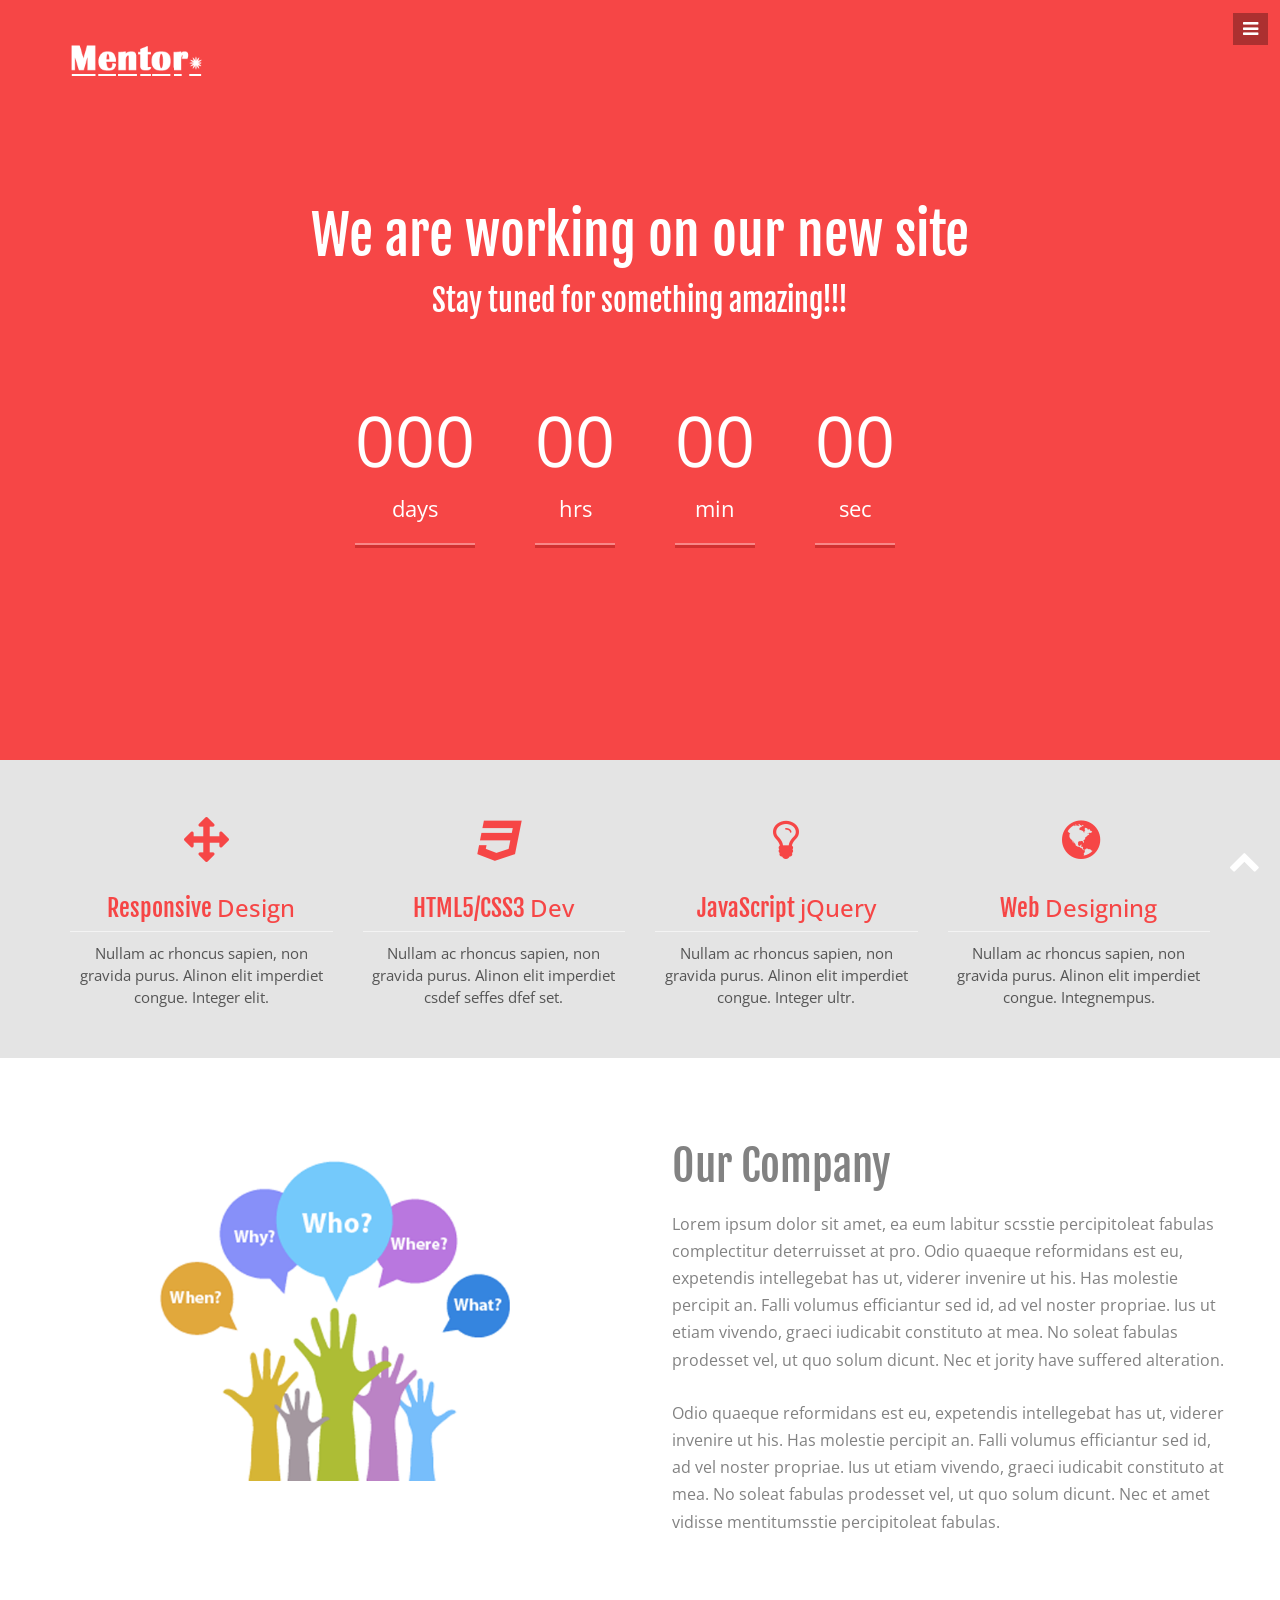
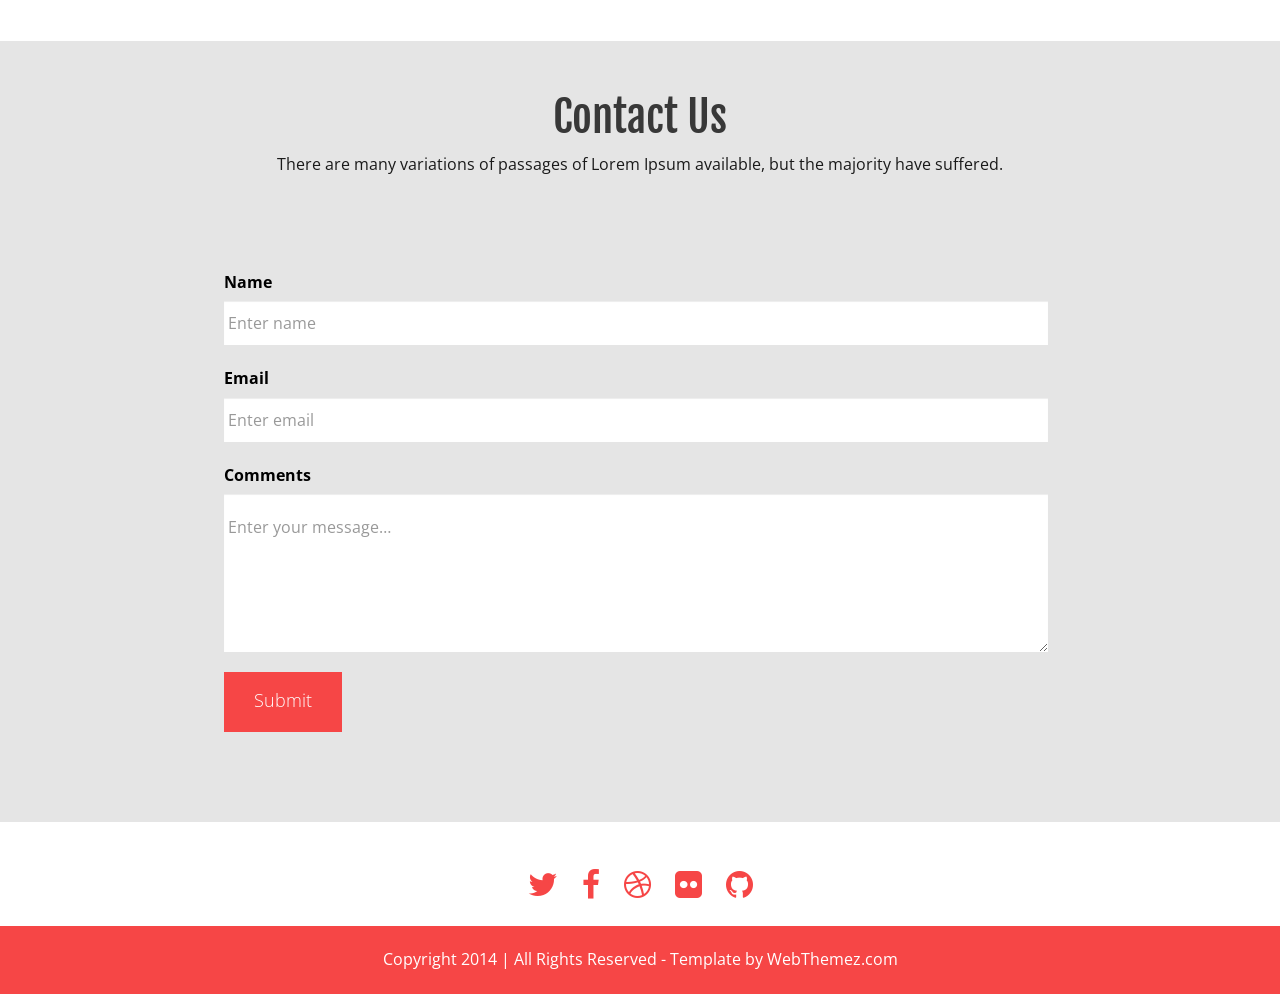
==== index.html @ 985df7c2 "new template" ====
<!--
Author URI: http://webthemez.com/
Donate to remove backlink form the site
-->
<!doctype html>
<!--[if IE 7 ]>    <html lang="en-gb" class="isie ie7 oldie no-js"> <![endif]-->
<!--[if IE 8 ]>    <html lang="en-gb" class="isie ie8 oldie no-js"> <![endif]-->
<!--[if IE 9 ]>    <html lang="en-gb" class="isie ie9 no-js"> <![endif]-->
<!--[if (gt IE 9)|!(IE)]><!-->
<html lang="en-gb" class="no-js">
<!--<![endif]-->
<head>
<meta charset="utf-8">
<meta name="viewport" content="width=device-width, initial-scale=1, maximum-scale=1">
<!--[if lt IE 9]>
    <meta http-equiv="X-UA-Compatible" content="IE=edge,chrome=1">
    <![endif]-->
<title>On Looker Umarell</title>
<meta name="description" content="">
<meta name="author" content="WebThemez">
<!--[if lt IE 9]>
        <script src="http://html5shim.googlecode.com/svn/trunk/html5.js"></script>
    <![endif]-->
<!--[if lte IE 8]>
		<script type="text/javascript" src="http://explorercanvas.googlecode.com/svn/trunk/excanvas.js"></script>
	<![endif]-->
<link rel="stylesheet" href="css/bootstrap.min.css" />
<link href="css/animate.css" rel="stylesheet" media="screen">
<link rel="stylesheet" href="css/styles.css" />
<link href="font/css/font-awesome.min.css" rel="stylesheet">
</head>

<body>
<nav id="mainNav">
  <div id="menuToggle"><i class="fa fa-bars"></i></div>
  <ul class="menuLinks">
    <li class="active" id="firstLink"><a href="#home" class="scroll-link">Home</a></li>
    <li><a href="#services" class="scroll-link">Services</a></li>
    <li><a href="#aboutUs" class="scroll-link">About Us</a></li>
    <li><a href="#contactUs" class="scroll-link">Contact Us</a></li>
  </ul>
</nav>
<!--/.header-->
<div id="#top"></div>
<section id="home">
  <div class="banner-container">
    <div class="container">
      <div class="row">
        <div class="logo"> <img src="images/logo.png" alr='logo'/> </div>
      </div>
      <div class="heading text-center">
        <h2>We are working on our new site</h2>
        <strong>Stay tuned for something amazing!!!</strong> </div>
      <div class="countdown styled"></div>
    </div>
  </div>
</section>
<section id="services" class="page-section colord">
  <div class="container">
    <div class="row">
      <!-- item -->
      <div class="col-md-3 text-center"> <i class="fa fa-arrows fa-2x circle"></i>
        <h3>Responsive <span class="id-color">Design</span></h3>
        <p>Nullam ac rhoncus sapien, non gravida purus. Alinon elit imperdiet congue. Integer elit.</p>
      </div>
      <!-- end: -->

      <!-- item -->
      <div class="col-md-3 text-center"> <i class="fa fa-css3 fa-2x circle"></i>
        <h3>HTML5/CSS3 <span class="id-color">Dev</span></h3>
        <p>Nullam ac rhoncus sapien, non gravida purus. Alinon elit imperdiet csdef seffes dfef set.</p>
      </div>
      <!-- end: -->

      <!-- item -->
      <div class="col-md-3 text-center"> <i class="fa fa-lightbulb-o fa-2x circle"></i>
        <h3>JavaScript <span class="id-color">jQuery</span></h3>
        <p>Nullam ac rhoncus sapien, non gravida purus. Alinon elit imperdiet congue. Integer ultr.</p>
      </div>
      <!-- end: -->

      <!-- item -->
      <div class="col-md-3 text-center"> <i class="fa fa-globe fa-2x circle"></i>
        <h3>Web <span class="id-color">Designing</span></h3>
        <p>Nullam ac rhoncus sapien, non gravida purus. Alinon elit imperdiet congue. Integnempus.</p>
      </div>
      <!-- end:-->
    </div>
  </div>
  <!--/.container-->
</section>
<section id="aboutUs">
  <div class="container">
    <div class="row feature design">
      <div class="six columns right">
        <h2>Our Company</h2>
        <p>Lorem ipsum dolor sit amet, ea eum labitur scsstie percipitoleat fabulas complectitur deterruisset at pro. Odio quaeque reformidans est eu, expetendis intellegebat has ut, viderer invenire ut his. Has molestie percipit an. Falli volumus efficiantur sed id, ad vel noster propriae. Ius ut etiam vivendo, graeci iudicabit constituto at mea. No soleat fabulas prodesset vel, ut quo solum dicunt.
          Nec et jority have suffered alteration. </p>
        <p>Odio quaeque reformidans est eu, expetendis intellegebat has ut, viderer invenire ut his. Has molestie percipit an. Falli volumus efficiantur sed id, ad vel noster propriae. Ius ut etiam vivendo, graeci iudicabit constituto at mea. No soleat fabulas prodesset vel, ut quo solum dicunt.
          Nec et amet vidisse mentitumsstie percipitoleat fabulas. </p>
      </div>
      <div class="six columns feature-media left"> <img src="images/picture-136.png" alt=""> </div>
    </div>
  </div>
</section>
<section id="contactUs" class="contact-parlex">
  <div class="parlex-back">
    <div class="container">
      <div class="row">
        <div class="heading text-center">
          <!-- Heading -->
          <h2>Contact Us</h2>
          <p>There are many variations of passages of Lorem Ipsum available, but the majority have suffered.</p>
        </div>
      </div>
      <div class="row mrgn30">
        <form method="post" action="" id="contactfrm" role="form">
          <div class="col-sm-12">
            <div class="form-group">
              <label for="name">Name</label>
              <input type="text" class="form-control" name="name" id="name" placeholder="Enter name" title="Please enter your name (at least 2 characters)">
            </div>
            <div class="form-group">
              <label for="email">Email</label>
              <input type="email" class="form-control" name="email" id="email" placeholder="Enter email" title="Please enter a valid email address">
            </div>
            <div class="form-group">
              <label for="comments">Comments</label>
              <textarea name="comment" class="form-control" id="comments" cols="3" rows="5" placeholder="Enter your message…" title="Please enter your message (at least 10 characters)"></textarea>
              <button name="submit" type="submit" class="btn btn-lg btn-primary" id="submit">Submit</button>
            </div>
            <div class="result"></div>
          </div>
        </form>
      </div>
    </div>
    <!--/.container-->
  </div>
</section>
<footer>
  <div class="container">
    <div class="social text-center"> <a href="#"><i class="fa fa-twitter"></i></a> <a href="#"><i class="fa fa-facebook"></i></a> <a href="#"><i class="fa fa-dribbble"></i></a> <a href="#"><i class="fa fa-flickr"></i></a> <a href="#"><i class="fa fa-github"></i></a> </div>
    <div class="clear"></div>
    <!--CLEAR FLOATS-->
  </div>
</footer>
<!--/.page-section-->
<section class="copyright">
  <div class="container">
    <div class="row">
      <div class="col-sm-12 text-center"> Copyright 2014 | All Rights Reserved - Template by <a href="http://webThemez.com">WebThemez.com</a> </div>
    </div>
    <!-- / .row -->
  </div>
</section>
<a href="#top" class="topHome"><i class="fa fa-chevron-up fa-2x"></i></a>

<!--[if lte IE 8]><script src="//ajax.googleapis.com/ajax/libs/jquery/1.11.0/jquery.min.js"></script><![endif]-->
<script src="js/modernizr-latest.js"></script>
<script src="js/jquery-1.8.2.min.js" type="text/javascript"></script>
<script src="js/bootstrap.min.js" type="text/javascript"></script>
<script src="js/jquery.nav.js" type="text/javascript"></script>
<script src="js/waypoints.js"></script>
<script src="js/Backstretch.js" type="text/javascript"></script>
<script src="js/custom.js" type="text/javascript"></script>
<script type="text/javascript" src="js/jquery.countdown.js"></script>
</body>
</html>
---- css/styles.css ----
/* 
Author URI: http://webthemez.com/ 
Donate to remove backlink form the template.
*/

@import url(http://fonts.googleapis.com/css?family=Open+Sans:400,700,600);
@import url(http://fonts.googleapis.com/css?family=Fjalla+One);
* {
	margin: 0;
	padding: 0;
	font-family: 'Open Sans', sans-serif;
}
body {
	height: 100%;
	font-family: 'Open Sans', sans-serif;
	font-size: 16px;
	line-height: 1.7;
	color: #666666;
	-webkit-font-smoothing: antialiased;
	-webkit-text-size-adjust: 100%;
	background: #fff;
	transition: all 0.3s linear;
	-webkit-transition: all 0.3s linear;
	-moz-transition: all 0.3s linear;
	-o-transition: all 0.3s linear;
}
::selection {
	color: #fff;
	background: #F64646;
}

::-moz-selection {
 color: #fff;
 background: #FFD500;
}
p {
	color: #858585;
	margin: 0 0 1em !important;
}
h1, h2, h3, h4, h5, h6, #home .heading strong {
	font-family: 'Fjalla One', sans-serif;
}
.fitImage {
	max-width: 100%;
	vertical-align: middle;
	display: inline-block;
}
.animated {
	/* -webkit-animation-duration: 1s; */
	animation-duration: 1s;
	-webkit-animation-delay: 0s;
	animation-delay: 0s;
}
.mcbook {
	opacity: 0;
}
.show {
	opacity: 1;
}
.pDark p {
	color: #6D6D6D;
}
.pDark h3 {
	color: #BEBEBE;
}
.btn {
	background: #FFD500;
}
.btn:hover {
	background: #145AC4;
}
.btn, .form-control, .team-socials i {
	border-radius: 5px !important;
}
.form-group {
	margin: 0 auto;
	margin-bottom: 15px;
	width: 75%;
}
.form-control {
	border: none;
	padding: 22px 4px;
	outline: none;
	color: #5A5A5A;
	margin: 0;
	width: 210px;
	max-width: 100%;
	display: block;
	margin-bottom: 20px;
	background: rgba(255, 255, 255, 1);
	font-size: inherit;
	border-radius: 0px !important;
	width: 99%;
}
.button-outline {
	-webkit-font-smoothing: antialiased;
	display: inline-block;
	vertical-align: middle;
	zoom: 1;
	color: #fff;
	padding: 10px 25px;
	border: 2px solid #fff;
	border-radius: 0px;
	font-size: 16px;
	font-weight: 400;
	background: rgba(255,255,255,0.15);
}
.button-outline:hover {
	color: #fff;
	background: rgba(255,255,255,0.35);
}
a {
	color: #FFFFFF;
	text-decoration: none;
	text-shadow: none;
	-webkit-transition: all 0.2s linear;
	-moz-transition: all 0.2s linear;
	-ms-transition: all 0.2s linear;
	-o-transition: all 0.2s linear;
	transition: all 0.2s linear;
}
a:hover {
	color: #000;
	text-decoration: none;
}
.btn {
	border: 0px;
	border-radius: 0px;
}
.btn-primary {
	background: #fff;
	border: 1px solid #fff !important;
	color: #414141 !important;
}
.btn-secondary {
	background: transparent;
	border: 1px solid #fff !important;
	color: #fff;
}
.btn-primary:hover {
	background: #fff;
}
.btn-secondary:hover {
	background: transparent;
	color: #fff;
}
.btn {
	color: #fff;
	font-size: 18px;
	min-height: 50px;
	border-radius: 40px;
	text-decoration: none;
	display: inline-block;
	line-height: 24px;
	padding: 16px 30px 20px;
	z-index: 1;
	position: relative;
	border: none;
	margin-bottom: 15px;
}
.form-control {
	border-radius: 0px;
}
.mrgn30 {
	margin: 30px 0;
}
.copyright {
	color: #FFFFFF;
	background: #F64646;
	padding: 20px 0;
}
#top {
	position: relative;
}
.topHome {
	position: fixed;
	bottom: 20px;
	right: 20px;
	z-index: 5;
}
.topHome:hover {
	color: #F89F9F;
}
h2, .h2 {
	font-size: 43px;
}
#Header {
	margin-bottom: 52px;
	position: relative;
	width: 100%;
	height: 119px;
	line-height: 118px;
	z-index: 1;
	padding-top: 30px
}
.logo {
	width: auto;
	margin: 0 auto;
	padding: 16px;
	height: 125px;
	width: 165px;
}
.wrapper {
	margin: 0 auto;
	position: relative;
	width: 100%;
	z-index: 1;
}
#socialIcons {
	display: block;
}
#socialIcons ul {
	margin: 0px;
	padding: 0px;
	text-align: center;
}
#socialIcons ul li {
	margin-right: 5px;
	height: 35px;
	line-height: 40px;
	list-style-type: none;
	display: inline-block;
	background: rgba(224, 224, 224, 1);
	border-radius: 47px;
	padding: 5px;
}
#socialIcons ul li a {
	width: 34px;
	height: 34px;
	display: inline-block;
}
.twitterIcon, .facebookIcon, .linkedInIcon, .pintrestIcon {
	background: url('../images/social-icons.png') -74px 0px;
}
.facebookIcon {
	background-position: 10px 0px;
}
.linkedInIcon {
	background-position: -245px 0px;
}
.pintrestIcon {
	background-position: -331px 0px;
}
.tempBy {
	display: block;
	text-align: center;
	margin-top: 40px;
	color: #8A8A8A;
}
#Content h2 {
	margin: 0px;
	padding: 0px;
	text-align: center;
	font-size: 42px;
	font-weight: 300;
	color: #fff;
}
#WindowSlide {
	margin: 0 auto;
	position: relative;
	width: 634px;
	height: 170px;
	display: block;
	overflow: hidden;
}
#Mail {
	position: absolute;
	width: 634px;
	top: 0px;
	left: 0px;
}
#Content h3 {
	text-align: center;
	font-size: 24px;
	font-weight: normal;
	display: block;
	clear: both;
}
#subscribe p {
	text-align: center;
}
#subscribe input {
	background: rgba(255, 255, 255, 0.52);
	color: #7a7a7a;
	font: bold 19px;
	vertical-align: middle;
	width: 293px;
	border: 1px solid #000;
	padding: 10px;
}
#subscribe input[type="button"] {
	background: rgba(255, 255, 255, 1);
	width: auto;
	padding: 10px 25px;
	cursor: pointer;
	margin-left: -5px;
	font-weight: bold;
	font-size: 13px;
	color: #000;
}
.callback, .simple {
	font-size: 20px;
	background: #27ae60;
	padding: 0.5em 0.7em;
	color: #ecf0f1;
	margin-bottom: 50px;
	-webkit-transition: background 0.5s ease-out;
	transition: background 0.5s ease-out;
}
.callback {
	cursor: pointer;
}
.ended {
	background: #c0392b;
}
.countdown {
	text-align: center;
	margin-top: 30px;
}
.styled {
	margin-bottom: 60px;
}
.styled div {
	display: inline-block;
	margin-left: 10px;
	font-size: 70px;
	font-weight: normal;
	text-align: center;
	/* margin: 0 25px; */
	height: 100px;
	text-shadow: none;
	vertical-align: middle;
	color: #FFFFFF;
	margin: 10px 30px;
	height: auto;
	border-bottom: 2px rgba(255, 255, 255, 0.35) solid;
	padding-bottom: 15px;
	box-shadow: 0px 3px #D23030;
}
#overlay { 
	position: fixed;
	top: 0px;
	width: 100%;
	bottom: 0px;
	opacity: 0.8;
}
/* IE7 inline-block hack */
*+html .styled div {
	display: inline;
	zoom: 1;
}
.styled div:first-child {
	margin-left: 0;
}
.styled div span {
	display: block;
	font-size: 22px;
	margin-top: -10px;
	font-weight: normal;
	text-align: center;
}
.banner-container {
	background: #f64646;
	/* background-image: url('../images/dots.png'); */
	background-repeat: repeat;
	height: 760px;
}
/* wtMenu
----------------------------------------------*/
#mainNav {
	position: fixed;
	right: -200px;
	width: 200px;
	height: 100%;
	top: 0;
	z-index: 10;
	text-align: left;
}
#menuToggle {
	position: absolute;
	left: -47px;
	z-index: 999;
	background: rgba(0, 0, 0, 0.30);
	top: 13px;
	cursor: pointer;
}
#menuToggle .fa {
	font-size: 18px;
	margin: 7px 10px;
	color: #fff;
}
#menuToggle:hover .fa {
	color: #888;
}
.menuLinks {
	position: absolute;
	top: 0;
	right: 0px;
	background: rgba(81, 73, 73, 1);
	width: 200px;
	height: 100%;
	z-index: 999;
	padding: 10px 0 0 0
}
.menuLinks li {
	list-style: none;
}
.menuLinks li a {
	margin-left: 20px;
	color: rgb(246, 70, 70);
	display: block;
	font-size: 12px;
	font-weight: 700;
	line-height: 38px;
	text-transform: uppercase;
}
.menuLinks li a:hover {
	color: #FFF;
}
/*home*/

#home .heading h2 {
	color: #fff;
	font-size: 54px !important;
	margin-top: 70px;
}
#home .heading strong {
	color: #fff;
	font-size: 30px;
	font-weight: normal;
}
/* Header 
----------------------------------------------*/
#section-top {
	background: #4E4E4E;
}
#section-top ul {
	margin: 0;
	padding: 0;
	list-style: none;
	float: right;
}
#section-top ul li {
	display: inline-block;
}
#section-top ul li a {
	border-radius: 2px;
	display: inline-block;
	height: 35px;
	line-height: 35px;
	width: 35px;
	text-align: center;
}
#section-top .region-top-first {
	float: right;
}
.header {
	position: fixed;
	width: 100%;
	background: rgba(27, 27, 27, 0.31);
	z-index: 50;
	border-radius: 0;
	top: 0px;
	border-bottom: 1px solid rgba(214, 214, 214, 0.26);
}
.addBg {
	background: rgba(5, 5, 5, 0.94);
	transition: all 0.3s linear;
	-webkit-transition: all 0.3s linear;
	-moz-transition: all 0.3s linear;
	-o-transition: all 0.3s linear;
}
.navbar-inverse {
	background: transparent;
}
.navbar-inverse .navbar-toggle {
	background-color: #FFD500;
}
.navbar-inverse .navbar-toggle .icon-bar {
/*background-color: #FFD500;*/
;
}
.navbar-inverse .navbar-toggle:hover, .navbar-inverse .navbar-toggle:focus {
	background: #FFD500;
}
.navbar-inverse .navbar-nav > li > a:hover, .navbar-inverse .navbar-nav > li > a:focus {
	color: #fff;
}
.navbar-inverse .navbar-toggle:hover .icon-bar {
	background: #fff;
}
.navbar-toggle {
}
.hero-text {
	color: #676e73;
	width: 83%;
	text-align: center;
	margin: 7% auto 24px auto;
	font-family: 'Oswald', sans-serif;
}
.hero-text p {
	font-family: 'Oswald', sans-serif;
	padding: 0;
	margin: 12px 8% 0;
	text-shadow: 0px 1px 2px rgba(0, 0, 0, .2);
}
/*.carousel-inner*/
 
.actionPanel {
	padding: 25px 0;
	background: #FFD500;
}
.actionPanel h3 {
	margin: 0px;
}
.circle {
	color: #F64646;
	height: 80px;
	width: 80px;
	padding: 23px;
	font-size: 45px !important;
}
#section-strapline {
	background: #f00bfff;
	line-height: 42px;
	clear: both;
}
/*----Nav ----*/
.header .navbar-brand {
	float: left;
	padding: 22px 15px;
	line-height: 18px;
	height: 50px;/*color:#FF5200;*/
}
.navbar-brand b {
	color: #FFD500;
	font-family: 'Oswald', sans-serif;
	font-weight: 900;
}
.navbar-brand b i {
	color: #fff;
	font-style: normal;
}
.logo {
	font-size: 2.2em;
	text-shadow: none;
	margin: 8px 0 0 0;
}
.logo:hover {
	color: #5A5A5A;
}
.header .navbar {
	margin: 0;
	background: transparent;
	border: 0;
}
.navbar-inverse .navbar-nav > li > a {
	color: #fff;
	font-size: 1.2em;
	line-height: normal;
	margin: 17px;
	padding: 6px 0px !important;
	border-radius: 5px;
	font-family: 'Oswald', sans-serif;
	font-weight: 400;
	text-transform: uppercase;
}
.navbar-inverse .navbar-nav > .active > a, .navbar-inverse .navbar-nav > .active > a:hover, .navbar-inverse .navbar-nav > .active > a:focus {
	color: #fff;
	background: none;
	border-bottom: 2px solid #FFD500;
	border-radius: 0px;
}
.navbar-inverse .navbar-nav > .active {
}
.navbar-nav > li:hover > a {
	color: #fff;
}
.header .navbar-nav > li > a {
	padding: 25px 18px;
}
.page-section {
	width: 100%;
	height: auto;
	padding: 35px 0;
}
.noPadd {
	padding: 0;
}
.page-section h1 {
	font-size: 3.5em;
	margin: 90px 0 30px;
	line-height: 1.2em;
}
.page-section h1 span {
	font-weight: 200;
}
.page-section h2 {
	color: #FFD500;
}
.page-section p {
	font-size: 15px;
	line-height: 22px;
}
.darkBg {
	background: #000;
}
.darkBg .fa {
	color: #FFD500;
}
#logo {
	margin-top: 6.875rem;
	text-align: center;
}
.hero-text p {
	font-size: 1.6em;
	color: #fff;
	font-style: normal;
	text-shadow: 1px 1px 1px #8F8F8F;
}
.arrow-link {
	display: inline-block;
	font-size: 32px;
	margin-top: 20px;
	height: 60px;
	line-height: 60px;
	overflow: hidden;
	text-align: center;
	vertical-align: top;
	width: 60px;
}
a.arrow-link {
	color: #FFD500;
}
a.arrow-link:hover {
	color: #fff;
}
.colord {
	background: #E4E4E4;
}
.colord p {
	color: #545454;
}
.colord h3 {
	color: #F64646;
	padding-bottom: 10px;
	border-bottom: 1px solid rgba(255, 255, 255, 0.57);
}
.hero-button {
	text-align: center;
	background: rgba(255, 255, 255, 0.36);
	border: 1px solid #fff;
	padding: 20px;
	display: inline-block;
	margin: 0 auto;
	clear: left;
	width: auto;
}
.hero-img {
	text-align: center;
	margin: 124px auto 24px auto;
}
.da-slider {
	margin: 0 auto !important;
}
.heading h2 {
	color: #222;
}
#contactUs .heading h2 {
	color: #383838;
}
.sub-heading {
	padding: 15px 0;
}
.sub-heading h2 {
	font-size: 18px;
	margin: 15px 0 8px !important;
}
.sub-heading p {
	color: #5A5A5A;
}
.heading {
	padding: 3px 10px;
	padding-bottom: 15px;
	margin-bottom: 30px;
	display: block;
}
.pdingBtm30 {
	padding-bottom: 30px;
}
img, video, iframe, embed, object {
	max-width: 100%;
	height: auto;
}
/* Features
    -------------------------------------------------*/
#features h2 {
}
#features p {
}
.fetaure-details {
	margin-bottom: 45px;
}
.features .features-left {
	text-align: right;
}
.features .features-right {
	text-align: left;
}
#features h4 {
	color: #000;
	font-size: 24px !important;
}
#features p {
	color: #494949;
	font-size: 16px;
}
.features .phone-image {
	max-width: 250px;
	margin: auto auto 80px;
}
#aboutUs {
	background: #FFFFFF;
	padding-top: 35px;
	padding-bottom: 25px;
	overflow: hidden;
	color:#fff;	
}
#aboutUs p, #aboutUs h2{
color: #828282;
padding-bottom:10px;
}
#aboutUs .feature {
	margin-top: 30px;
	margin-bottom: 54px;
}
#aboutUs .right {
	padding-left: 32px;
	float: right;
}
#aboutUs .left {
	padding-right: 32px;
	float: left;
}
#aboutUs h3 {
	font: 18px/34px;
	text-transform: uppercase;
	letter-spacing: 1px;
	color: #222;
}
.fluid-video-wrapper {
	margin-top: 18px;
}
#aboutUs .left {
	padding-right: 32px;
	float: left;
}
#aboutUs .right {
	float: right;
}
.row .six {
	width: 50%;
}
/* Services
    -------------------------------------------------*/
.grid .text-content {
	padding-left: 35%;
}
.grid .text-content {
	display: block;
	padding-left: 19%;
	padding-right: 8%;
}
.grid .grid-item {
}
.grid .text-content h5 {
	font-weight: bold;
}
.grid .grid-item .item-content {
	display: block;
	outline: none;
	text-decoration: none;
	padding: 20px 0;
}
.item-content .fa {
	position: absolute;
	color: #646464;
	font-size: 4.5em;
	top: 36px;
}
#contactUs {
/*background: #FFD500;*/;
}
#contactUs .btn {
	border-radius: 0px !important;
	border: 0px !important;
	background: #F64646; 
	color: #fff !important;
}
nav#filter {
	margin-bottom: 1.5em;
}
nav#filter li {
	display: inline-block;
	margin: 0 0 0 5px;
}
nav#filter a {
	padding: 4px 12px;
	line-height: 20px;
	border: 1px solid #FFD500;
	text-decoration: none;
}
.current {
	background: #FFD500;
	color: #fff;
}
.page-section.intro {
	min-height: 600px;
}
.btn {
	font-weight: 200;
}
.btn-dark {
	background: #444;
	color: #fff;
}
.btn-dark:hover {
	background: #000;
	color: #fff;
}
.back-to-top {
	display: inline-block;
	clear: both;
	background: #fff;
	color: #333;
	padding: 0 10px 5px;
	margin: 20px 0 0;
	text-shadow: none;
}
.back-to-top:hover {
	background: #333;
	color: #fff;
	text-decoration: none;
}
hr {
	border-color: #ddd;
}
body {
	margin: 0;
	font-family: Arial, sans-serif;
}
#navigation {
	position: fixed;
	top: 0;
	right: 0;
	margin: 0;
	padding: 0;
	width: 200px;
	background: #ffffff;
	box-shadow: 0 10px 10px -10px #000000;
}
#navigation > li {
	margin: 0;
	padding: 0;
	list-style: none;
}
#navigation > li > a {
	margin: 1px;
	color: #000000;
	background: #cccccc;
	display: block;
	padding: 5px;
	text-decoration: none;
	transition: all 400ms;
}
#navigation > li > a.current, #navigation > li:hover > a {
	background: #999999;
}
.pageSection {
	min-height: 600px;
	padding: 20px;
	background: #dddddd;
}
.pageSection:nth-child(odd) {
	background: #eeeeee;
}
.socialIcons li {
	list-style: none;
	display: inline;
	margin-right: 6px;
}
footer {
	padding: 35px 0 15px;
	background: #FFFFFF;
}
.social a:hover {
	color: #818181;
}
.social a {
	font-size: 32px;
	margin: 0 10px;
	color: #F64646;
}
.contact ul li {
	margin-bottom: 10px;
}
.contact ul li i {
	margin-right: 15px;
}
.portfolio-item img:hover {
	width: 110%;
	height: 110%;
}

@media (min-width: 768px) {
.header .navbar-brand {
	padding-left: 0;
}
.navbar-nav {
	float: right;
}
.navbar-inverse .navbar-nav > li > a {
	color: #fff;
	font-size: 1.1em;
	padding: 6px 0px !important;
	border-radius: 5px;
	margin: 19px 10px;
}
}

@media (max-width: 768px) {
.banner-container {
	height: 700px;
}
#home .heading h2 {
	font-size: 44px !important;
}
#home .heading strong {
	font-size: 19px;
}
.styled div {
	display: inline-block;
	margin-left: 10px;
	font-size: 50px;
}
.styled div span {
	font-size: 23px;
}
.row .six {
	width: auto;
}
.hero-img {
	display: none;
}
.header .navbar-nav > li > a {
	padding: 25px 12px;
}
}

@media (max-width:760px) {
.header .navbar-nav > li > a {
	padding: 7px 12px;
	font-size: 14px;
}
.navbar-inverse .navbar-collapse, .navbar-inverse .navbar-form {
	border-color: #A8A8A8;
}
}

@media (max-width: 480px) {
.banner-container {
	height: 500px;
}
#home .heading h2 {
	font-size: 34px !important;
}
#home .heading strong {
	font-size: 14px;
}
.styled div {
	display: inline-block;
	margin-left: 10px;
	font-size: 28px;
}
.styled div span {
	font-size: 14px;
}
.navbar {
	min-height: 69px;
}
.arrow-link {
	display: none;
}
#section-top ul li a {
	height: 28px;
	line-height: 28px;
	width: 26px;
}
.page-section h1 {
	font-size: 3em;
}
.page-section h2 {
	font-size: 22px;
}
.page-section p {
	font-size: 14px;
	margin: 0 0 20px;
}
.copyright {
	font-size: 13px;
}
}

@media (max-width: 320px) {
.banner-container {
}
.grid .text-content {
	padding-left: 29%;
	padding-right: 2%;
}
nav#filter li {
	display: inline-block;
	margin: 0 0 23px 5px;
}
}
.customNavigation {
	text-align: center;
}
.customNavigation a {
	-webkit-user-select: none;
	-khtml-user-select: none;
	-moz-user-select: none;
	-ms-user-select: none;
	user-select: none;
	-webkit-tap-highlight-color: rgba(0, 0, 0, 0);
}
.contact-parlex {
	padding-top: 0px; 
	background-size: cover;
	background-repeat: no-repeat;
	background-attachment: fixed;
}
.parlex-back {
	padding: 30px 0;
	background-color: rgba(229, 229, 229, 1);
	color: #000 !important;
}
.parlex-back .heading p {
	color: #1A1A1A;
	font-weight: normal;
}
.customNavigation {
	display: none;
}
#clients .heading {
	margin: 0px;
}
li.active a {
color: #FFFFFF;
}
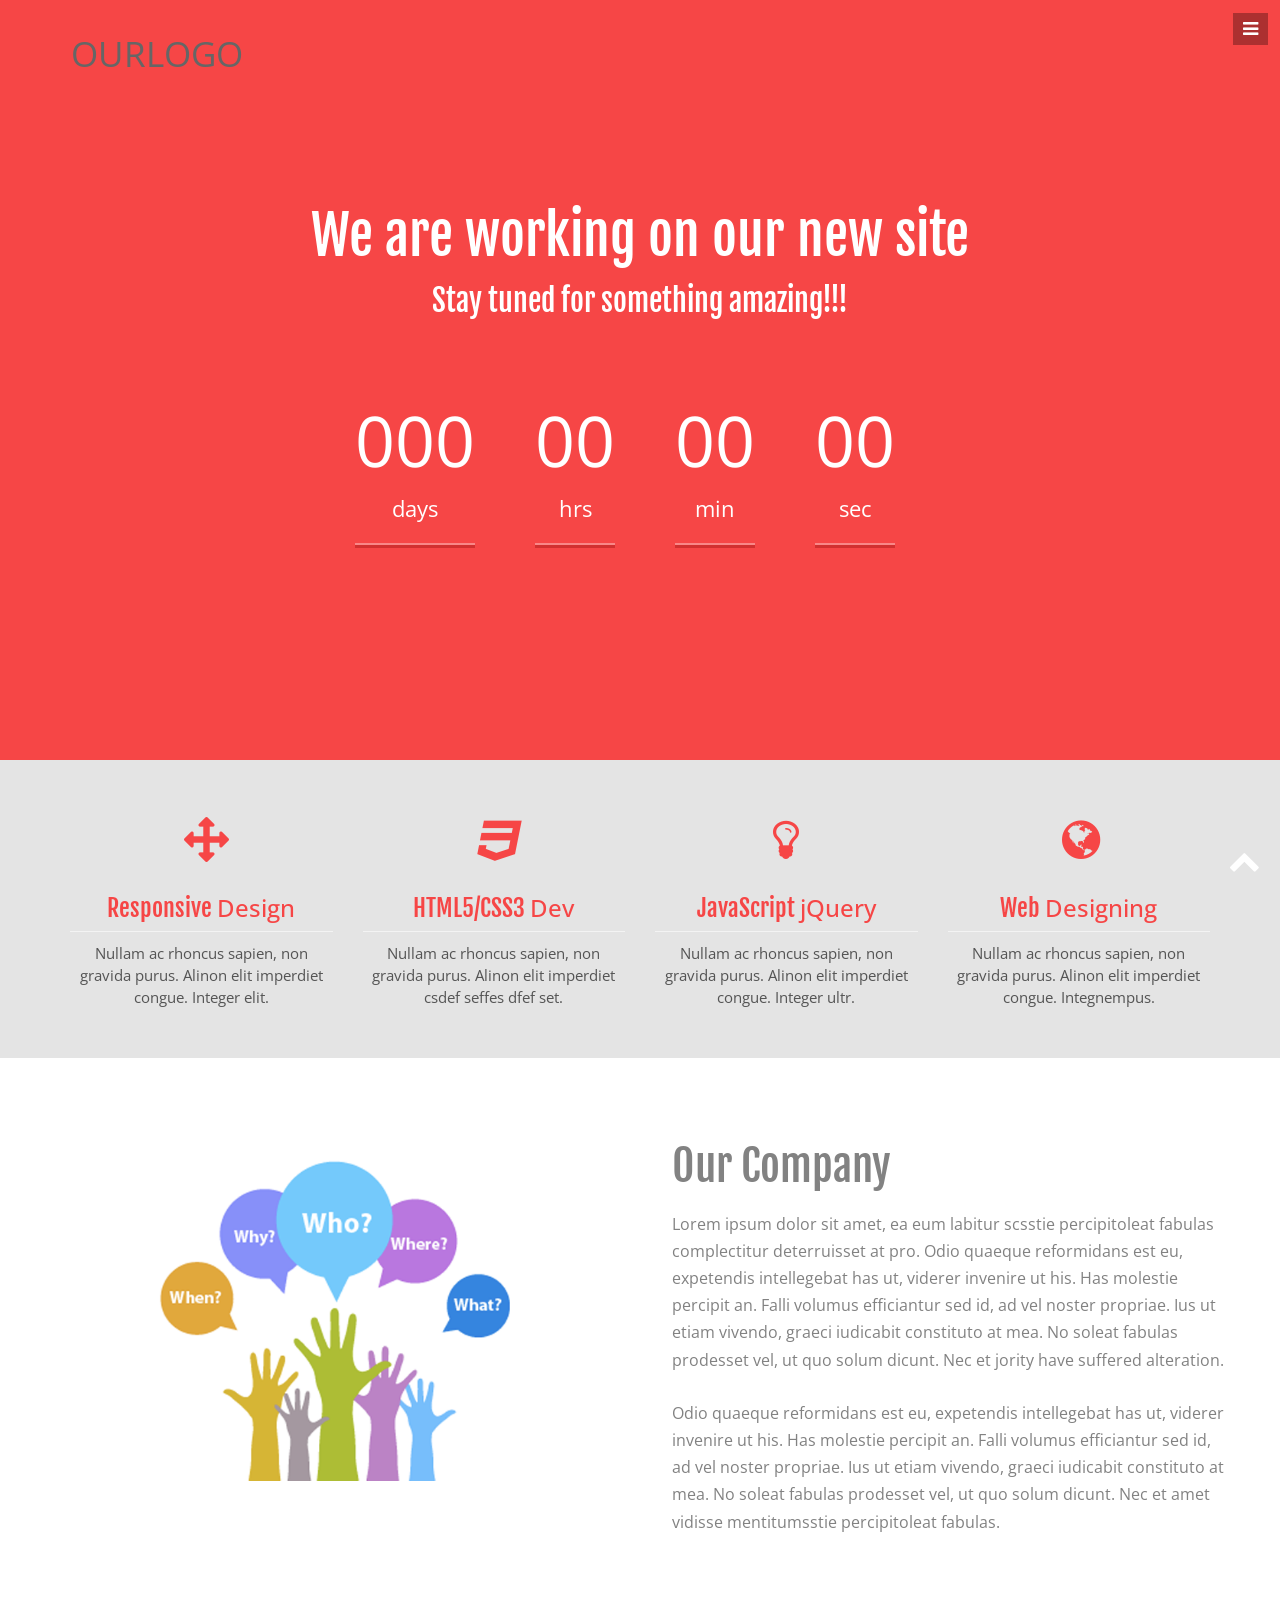
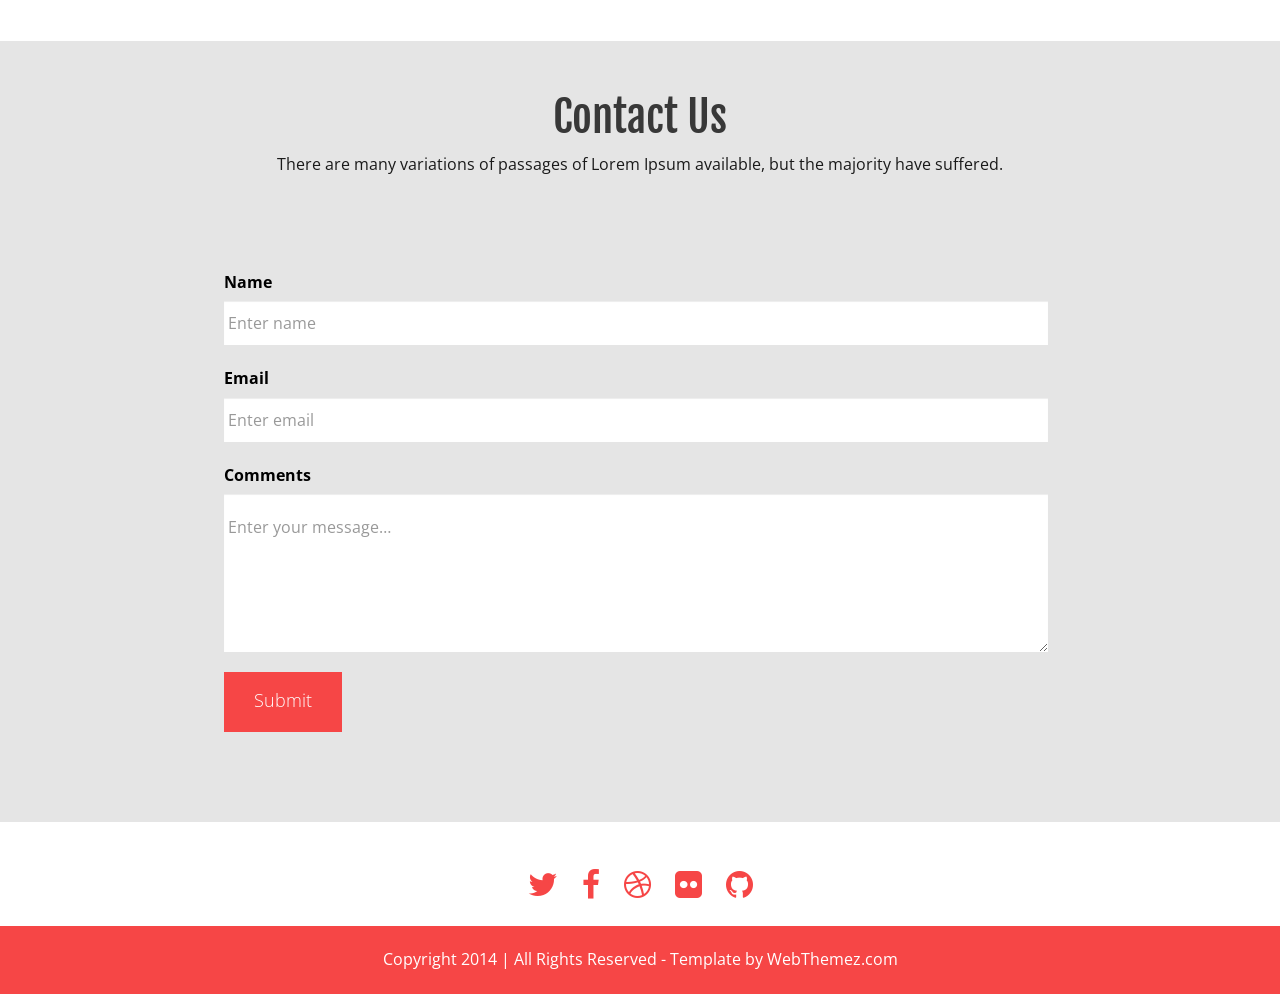
==== commit 4a2d14f1: "new template init" ====
--- a/index.html
+++ b/index.html
@@ -27,6 +27,7 @@
 <link rel="stylesheet" href="css/bootstrap.min.css" />
 <link href="css/animate.css" rel="stylesheet" media="screen">
 <link rel="stylesheet" href="css/styles.css" />
+<link rel="stylesheet" href="css/Umarell.css" />
 <link href="font/css/font-awesome.min.css" rel="stylesheet">
 </head>
 
@@ -46,7 +47,8 @@
   <div class="banner-container">
     <div class="container">
       <div class="row">
-        <div class="logo"> <img src="images/logo.png" alr='logo'/> </div>
+        <!--<div class="logo"> <img src="images/logo.png" alr='logo'/> </div>-->
+        <div class="logo"> OURLOGO </div>
       </div>
       <div class="heading text-center">
         <h2>We are working on our new site</h2>
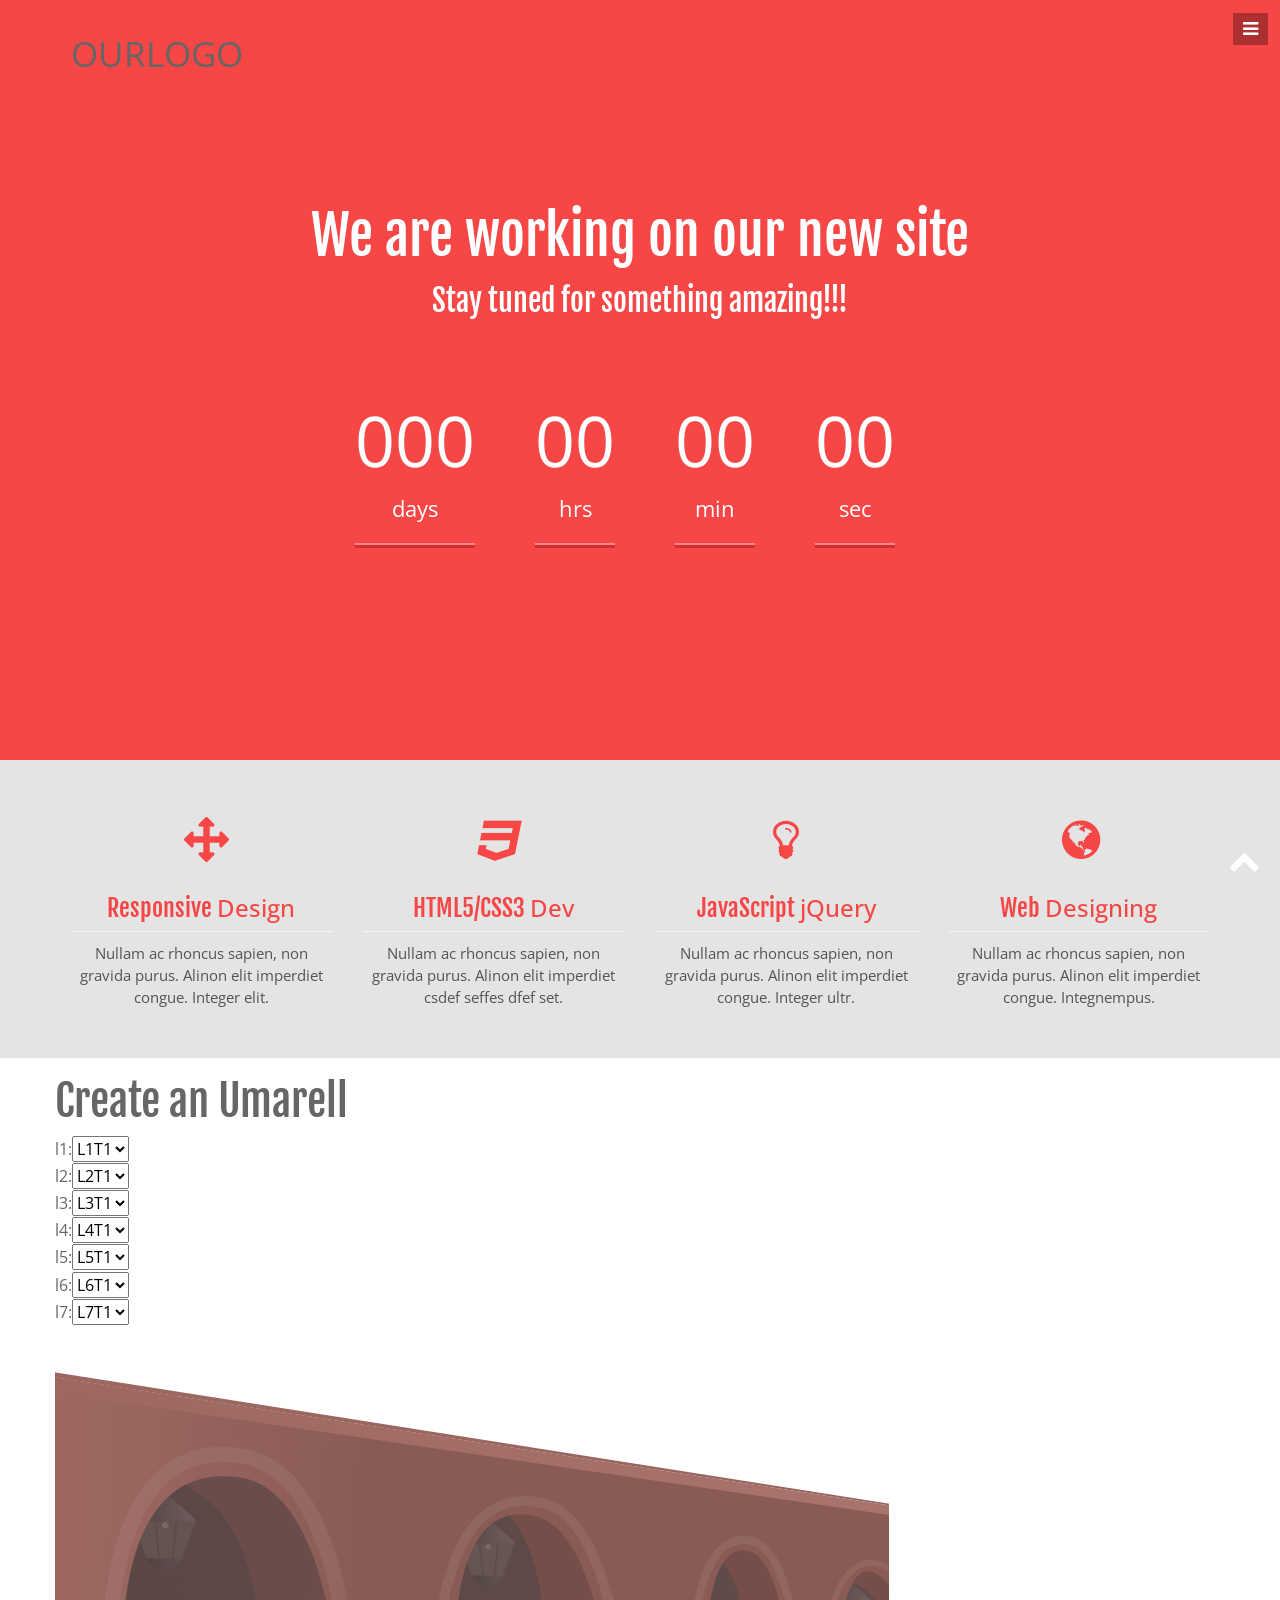
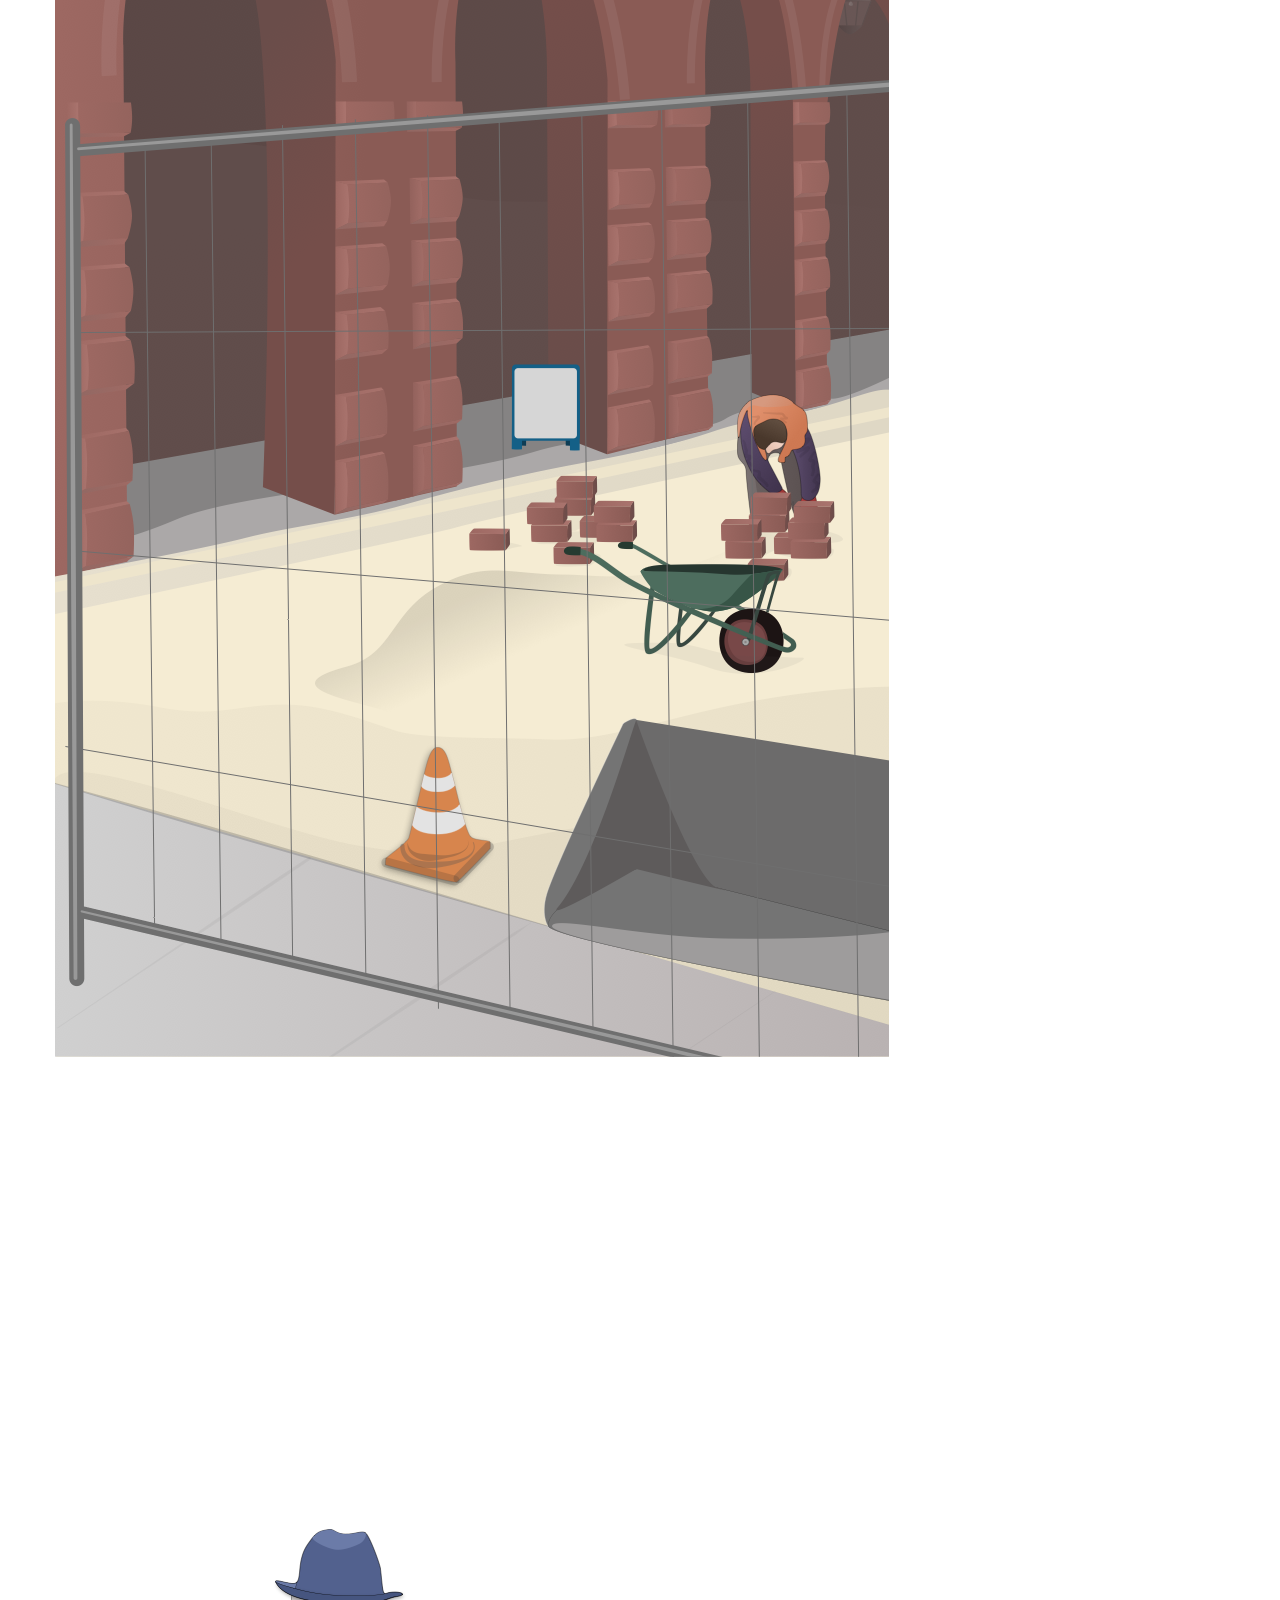
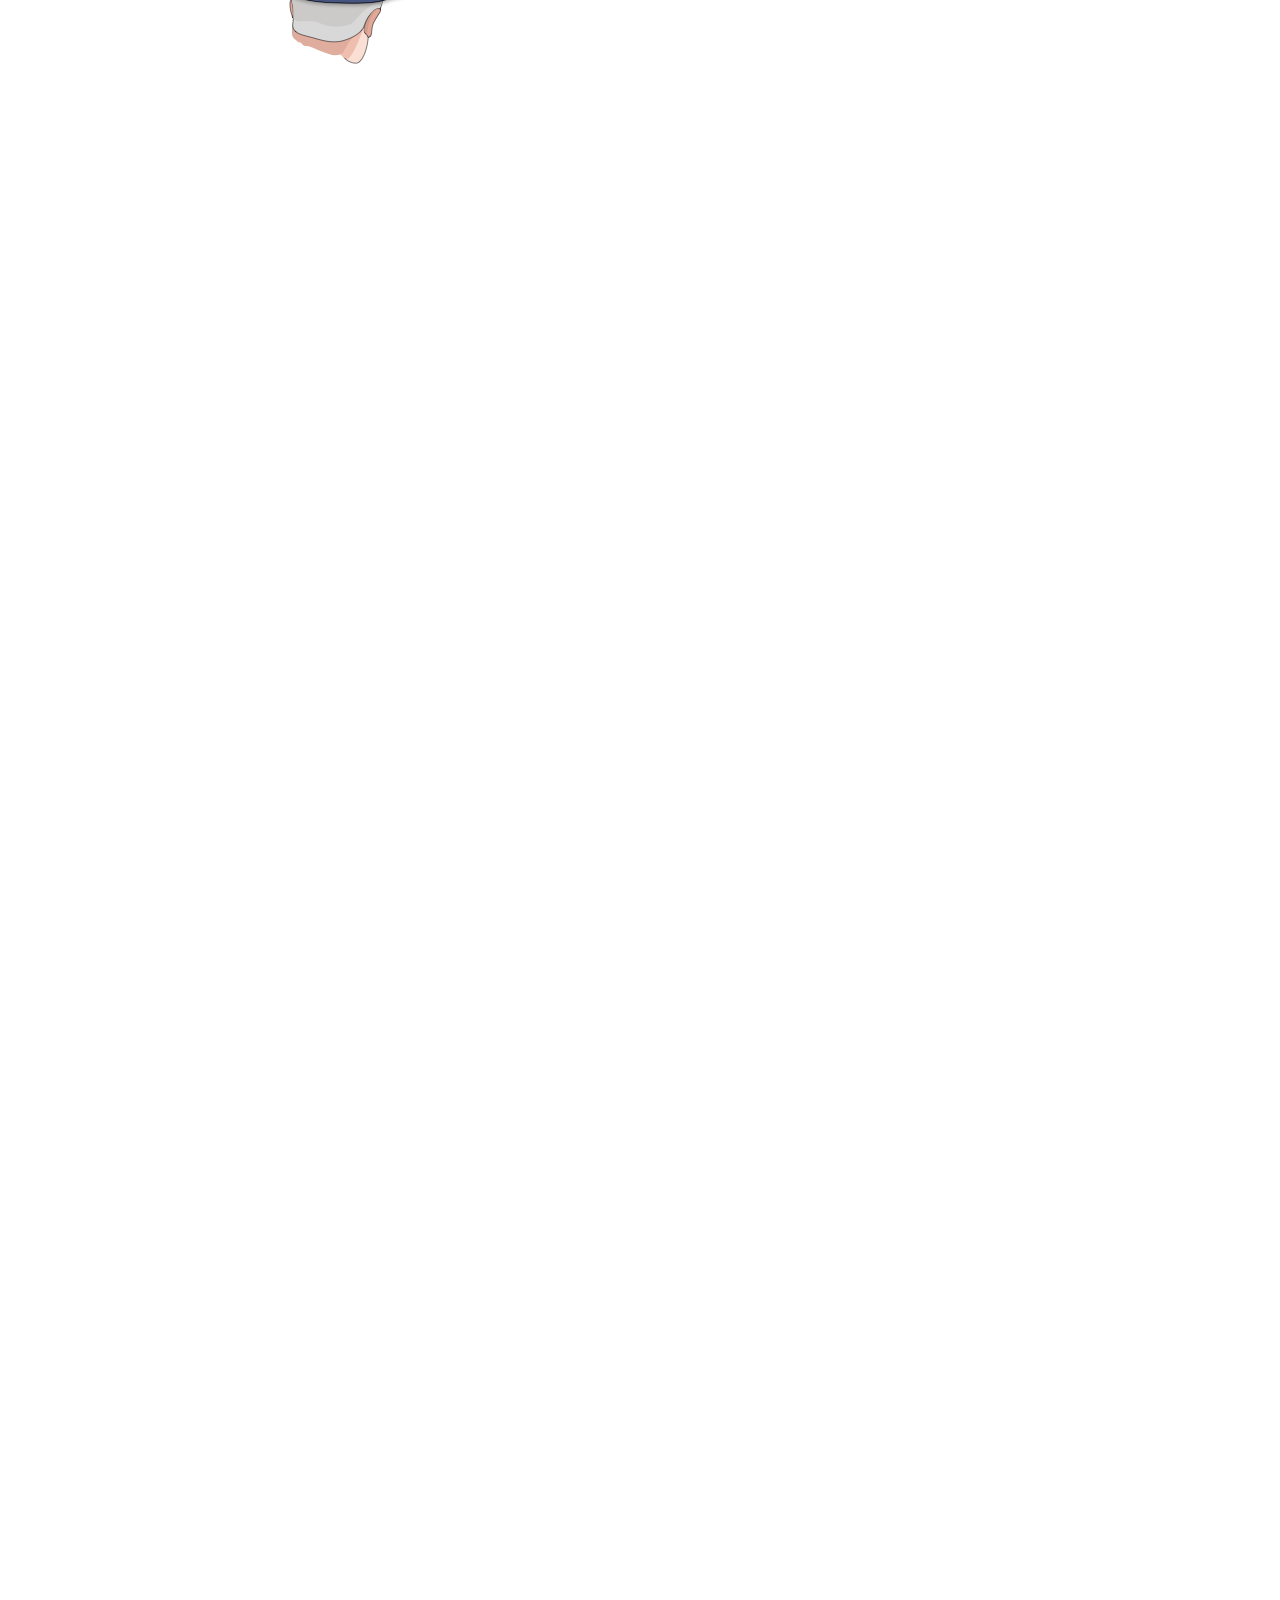
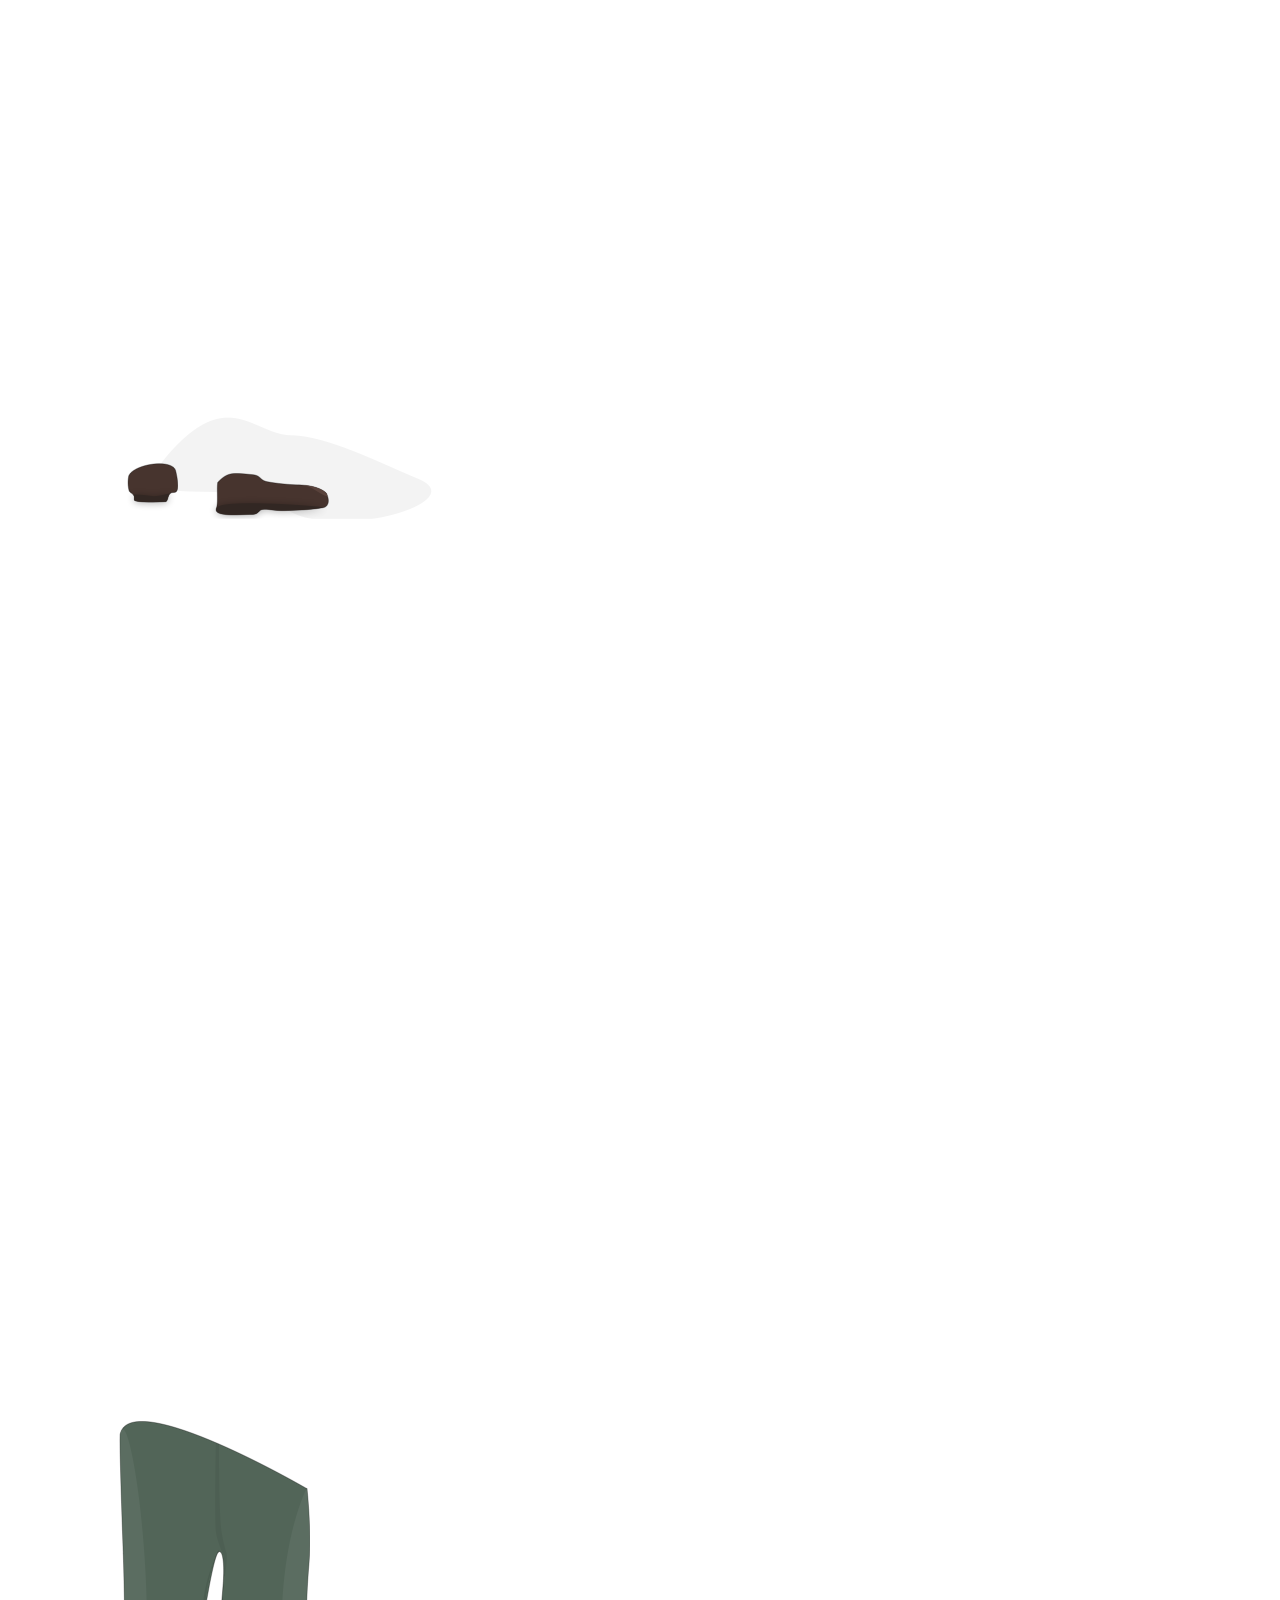
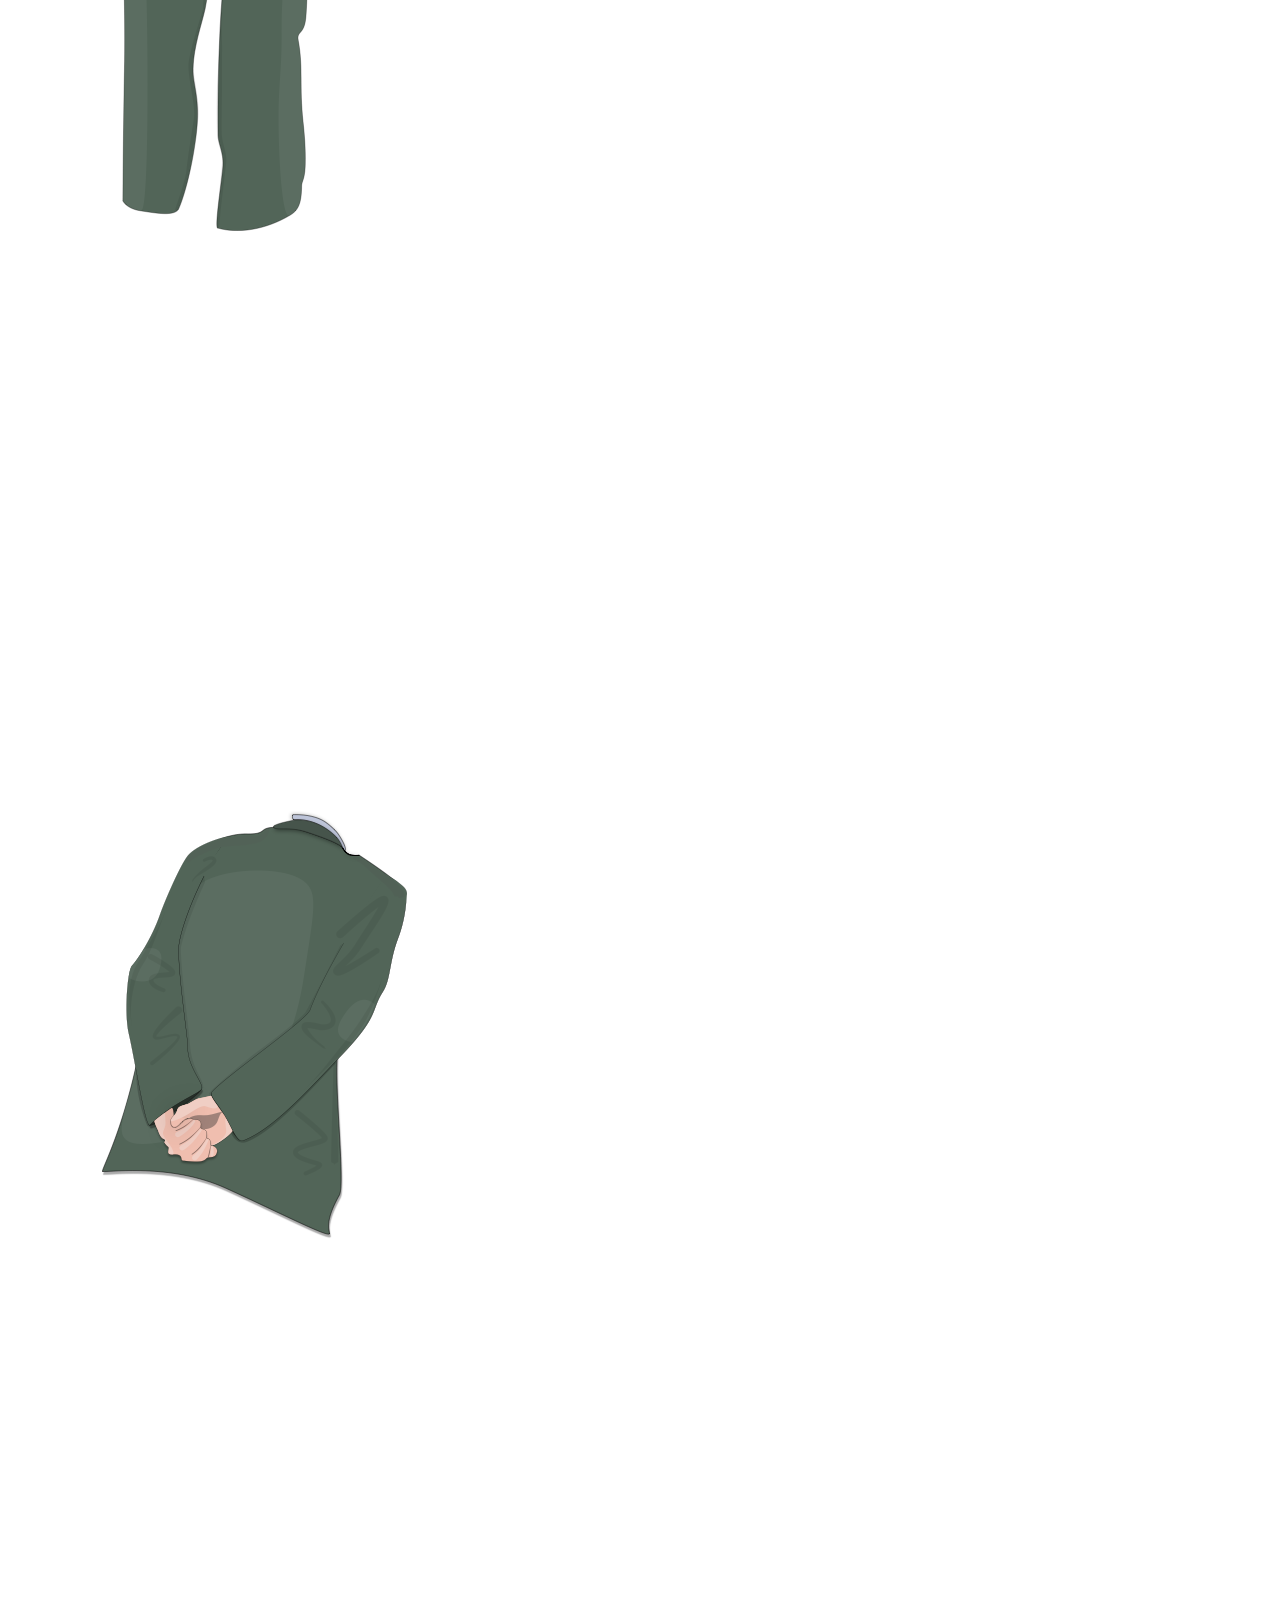
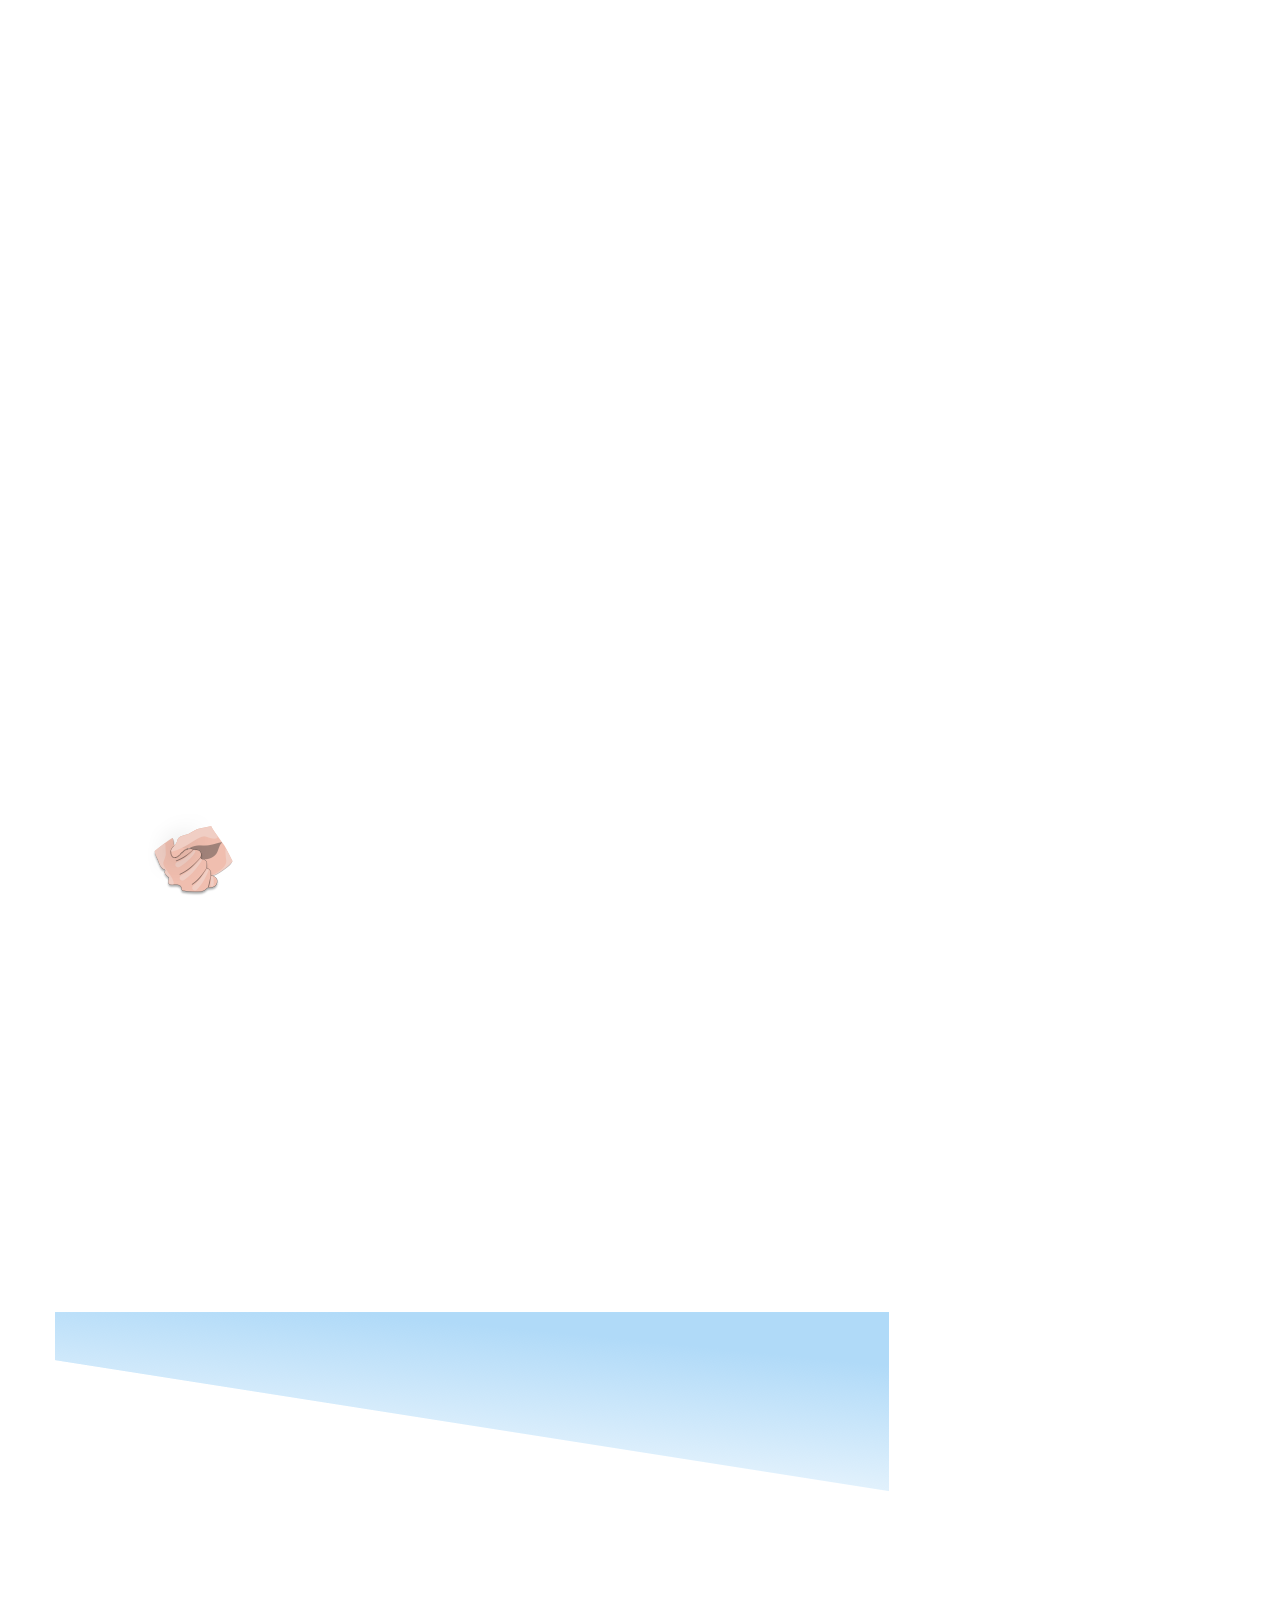
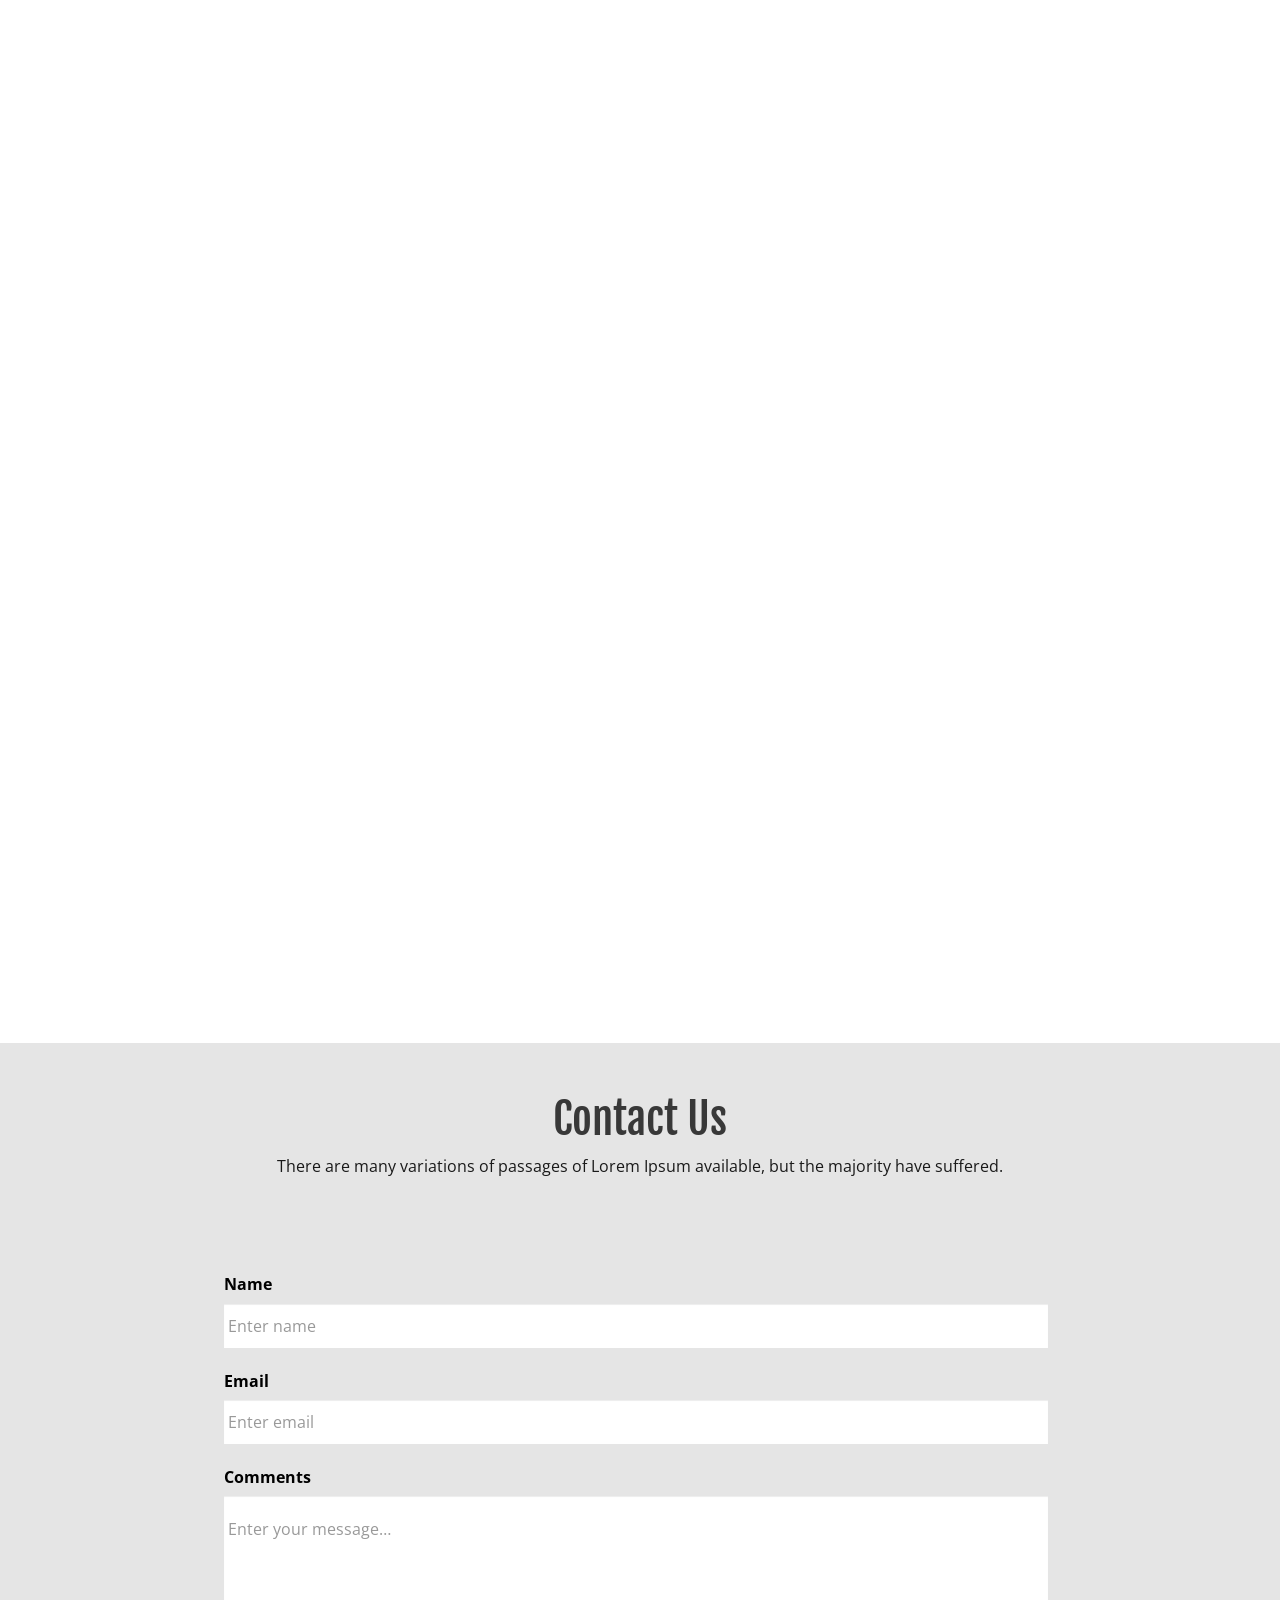
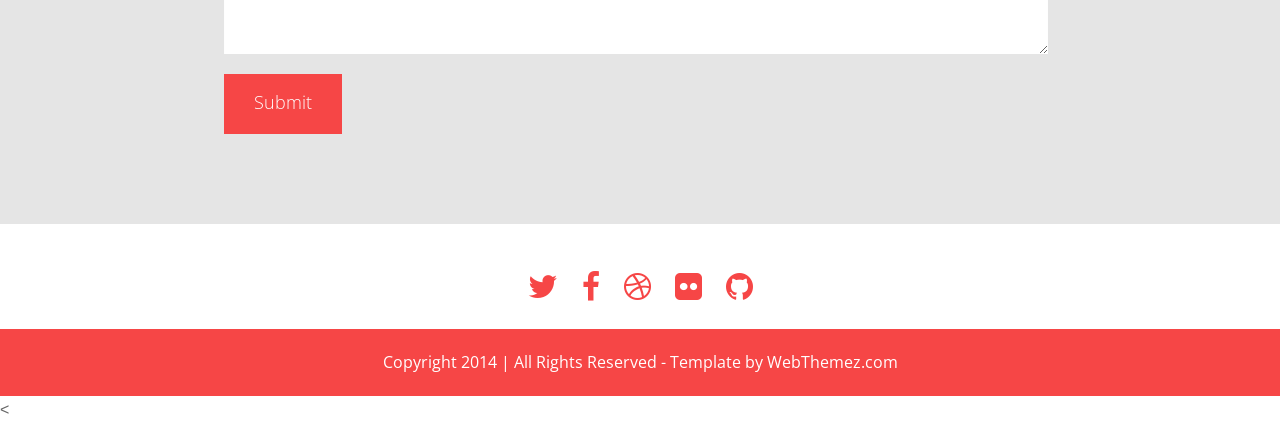
==== commit e40fb352: "init umarell build" ====
--- a/index.html
+++ b/index.html
@@ -91,6 +91,26 @@
   </div>
   <!--/.container-->
 </section>
+
+<section id="buildumarell">
+  <div id="buildumarell_section" class="container">
+    <div class="row feature design">
+
+      <div id="tl_select">
+        <h2>Create an Umarell</h2>
+        <div id="tl_selectors_container"></div>
+      </div>
+
+      <div id="umarell_container">
+          <!--<div class="umarell-level" id="l1"> <img src="data/traits/L1T1.png" alt=""> </div>-->
+      </div>
+
+
+    </div>
+  </div>
+</section>
+
+<!--
 <section id="aboutUs">
   <div class="container">
     <div class="row feature design">
@@ -105,6 +125,9 @@
     </div>
   </div>
 </section>
+-->
+
+
 <section id="contactUs" class="contact-parlex">
   <div class="parlex-back">
     <div class="container">
@@ -166,5 +189,11 @@
 <script src="js/Backstretch.js" type="text/javascript"></script>
 <script src="js/custom.js" type="text/javascript"></script>
 <script type="text/javascript" src="js/jquery.countdown.js"></script>
+<!-- Main JS -->
+<script src="js/main.js" type="text/javascript"></script>
+<<script type="text/javascript">
+  build_umarell_section();
+</script>
+
 </body>
 </html>
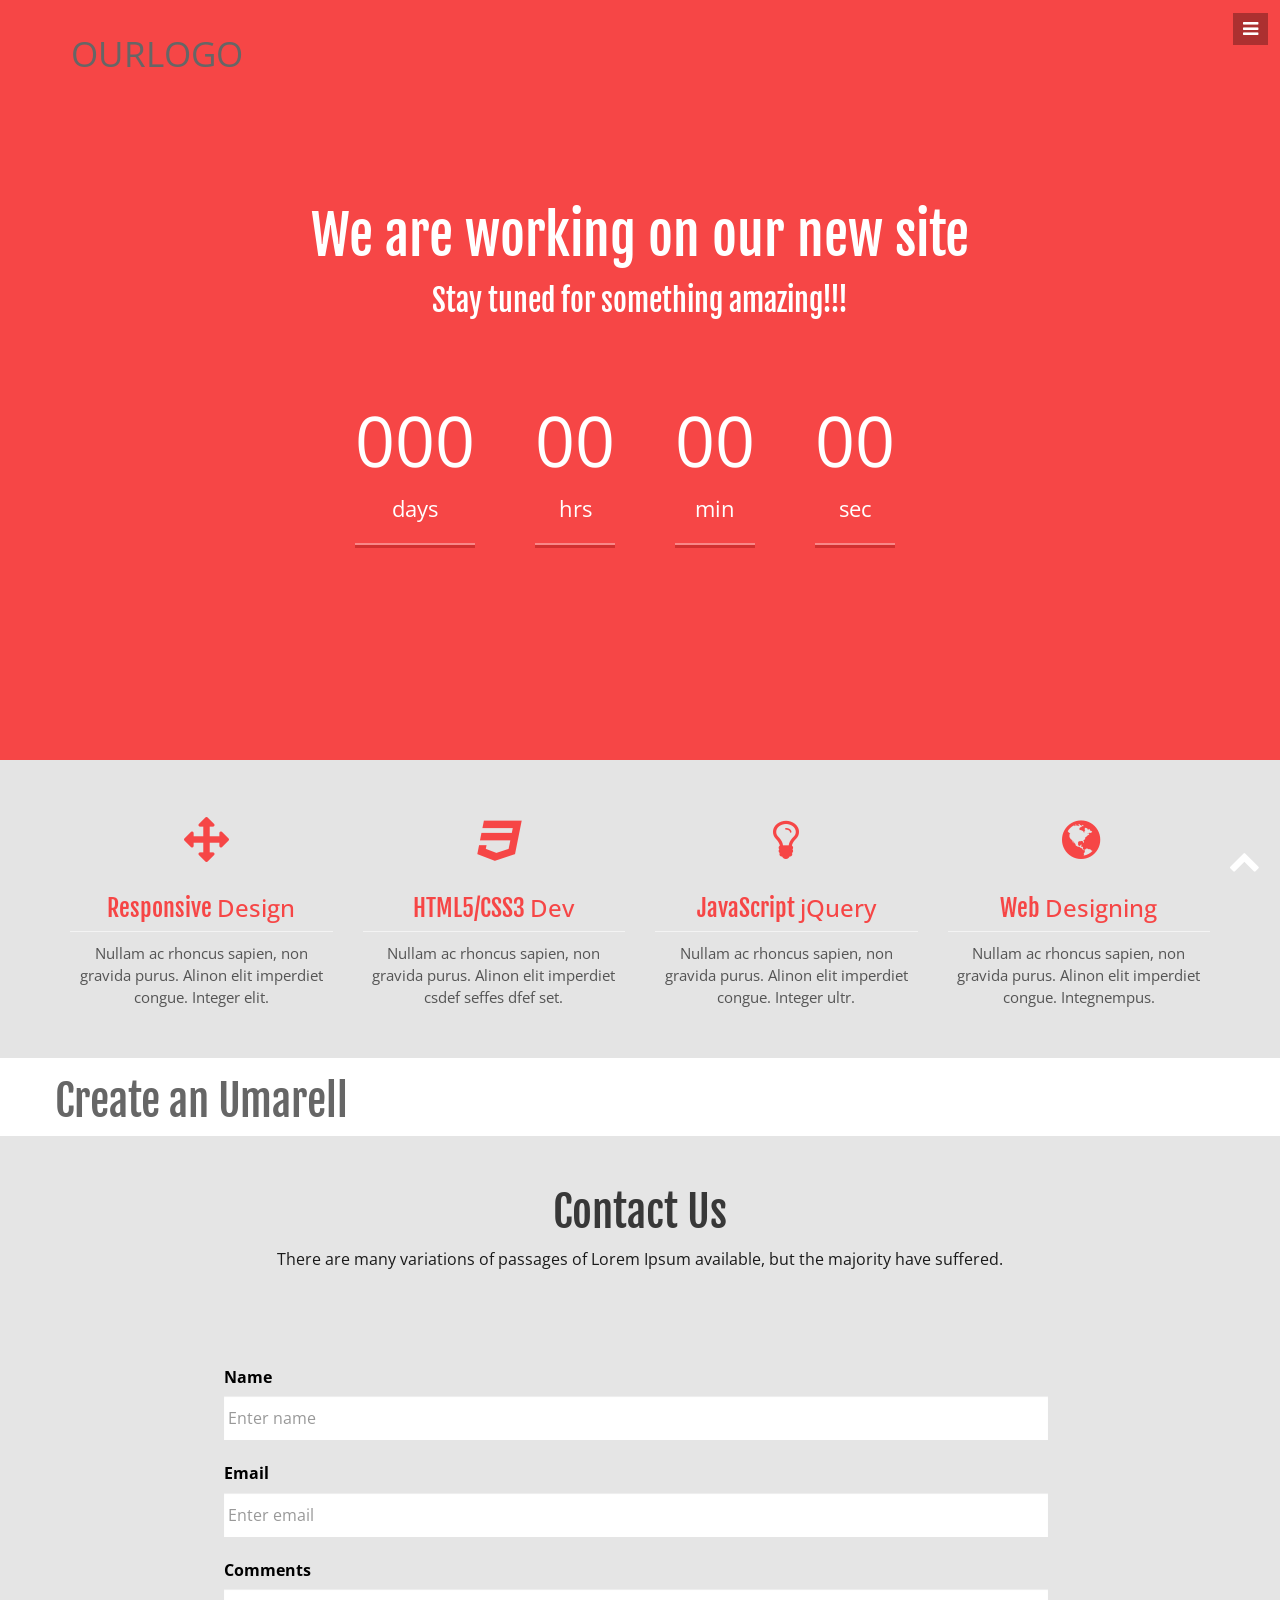
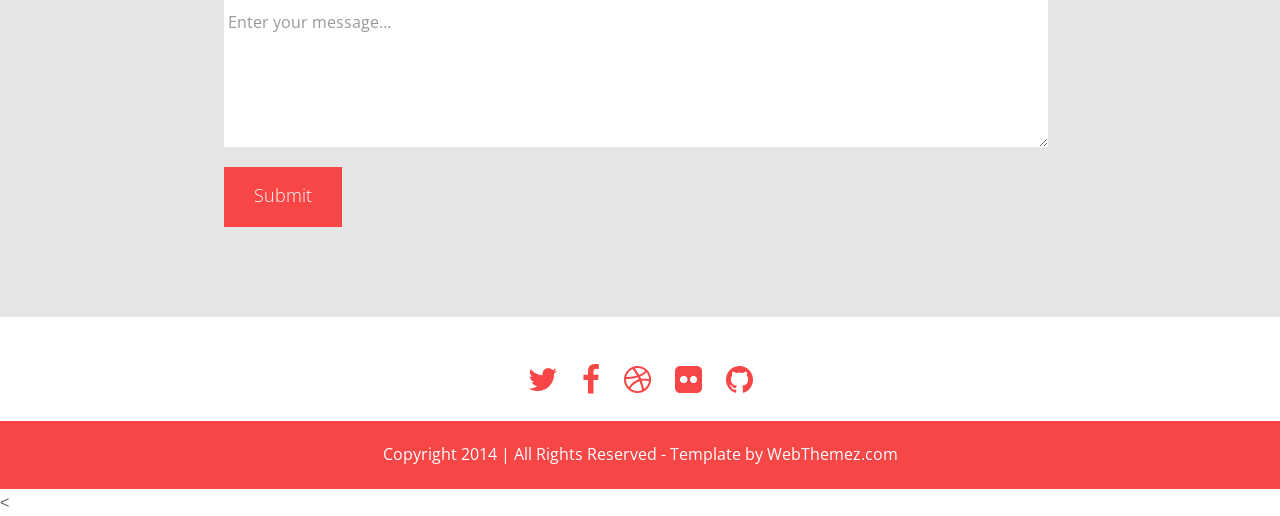
==== commit a52a959d: "init umarell build" ====
--- a/index.html
+++ b/index.html
@@ -192,7 +192,7 @@
 <!-- Main JS -->
 <script src="js/main.js" type="text/javascript"></script>
 <<script type="text/javascript">
-  build_umarell_section();
+  //build_umarell_section();
 </script>
 
 </body>
